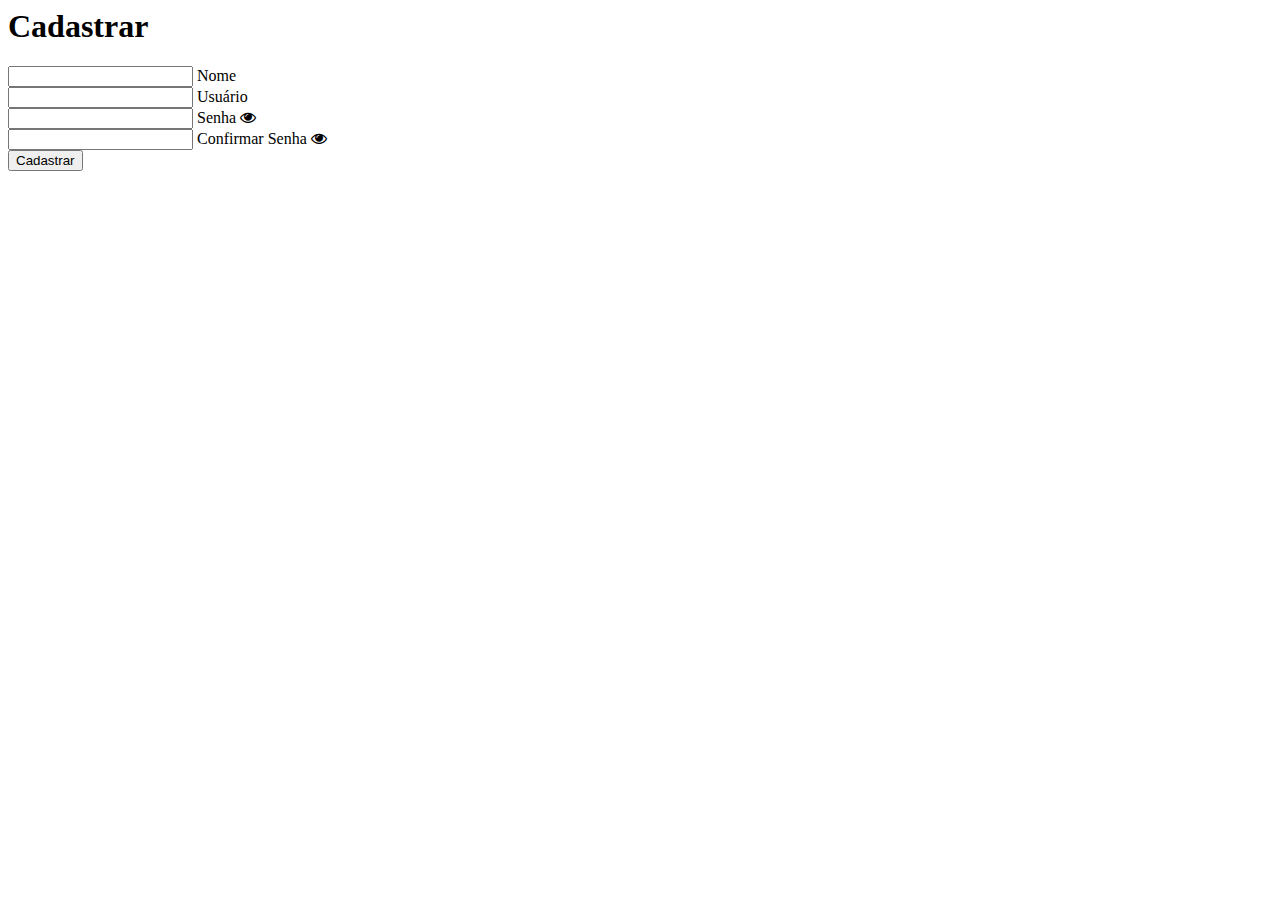
==== pages/cadastro.html @ 391de8b0 "cadastro html" ====
<head>
    <link rel="stylesheet" href="https://stackpath.bootstrapcdn.com/font-awesome/4.7.0/css/font-awesome.min.css">
    <link rel="stylesheet" href="..">
</head>

<body>

    <div class='container'>
        <div class='card'>
            <h1> Cadastrar </h1>

            <div id='msgError'></div>
            <div id='msgSuccess'></div>

            <div class="label-float">
                <input type="text" id="nome" placeholder=" " required>
                <label id="labelNome" for="nome">Nome</label>
            </div>

            <div class="label-float">
                <input type="text" id="usuario" placeholder=" " required>
                <label id="labelUsuario" for="usuario">Usuário</label>
            </div>

            <div class="label-float">
                <input type="password" id="senha" placeholder=" " required>
                <label id="labelSenha" for="senha">Senha</label>
                <i id="verSenha" class="fa fa-eye" aria-hidden="true"></i>

            </div>

            <div class="label-float">
                <input type="password" id="confirmSenha" placeholder=" " required>
                <label id="labelConfirmSenha" for="confirmSenha">Confirmar Senha</label>
                <i id="verConfirmSenha" class="fa fa-eye" aria-hidden="true"></i>
            </div>

            <div class='justify-center'>
                <button onclick='cadastrar()'>Cadastrar</button>
            </div>


        </div>
    </div>
</body>
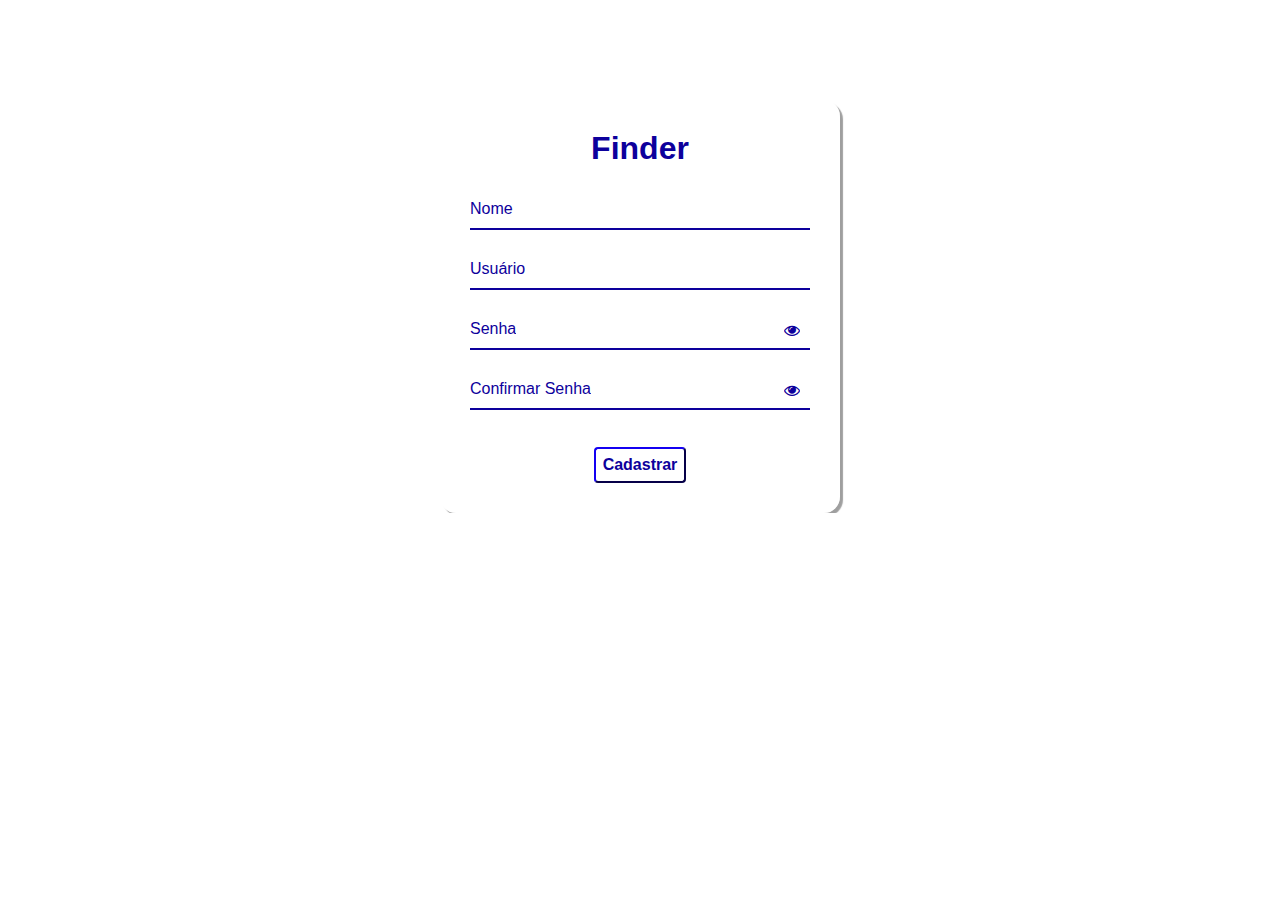
==== commit 5905845f: "tela de cadastro, html, css, js" ====
--- a/pages/cadastro.html
+++ b/pages/cadastro.html
@@ -1,13 +1,14 @@
 <head>
     <link rel="stylesheet" href="https://stackpath.bootstrapcdn.com/font-awesome/4.7.0/css/font-awesome.min.css">
-    <link rel="stylesheet" href="..">
+    <link rel="stylesheet" href="../estilos/cadastro.css">
+    <link rel="stylesheet" href="../pages/cadastro.js">
 </head>
 
 <body>
 
     <div class='container'>
         <div class='card'>
-            <h1> Cadastrar </h1>
+            <h1> Finder </h1>
 
             <div id='msgError'></div>
             <div id='msgSuccess'></div>
--- a/estilos/cadastro.css
+++ b/estilos/cadastro.css
@@ -0,0 +1,145 @@
+:root {
+    --cor-fundo: #f8f8f8;
+    --cor-principal: #007bff;
+    --cor-secundaria: #343a40;
+    --cor-texto: #333;
+}
+
+* {
+    padding: 0;
+    margin: 0;
+    box-sizing: border-box;
+    overflow: hidden;
+}
+
+@import url('https://fonts.googleapis.com/css2?family=Roboto:ital,wght@0,100;0,300;0,400;0,500;0,700;0,900;1,100;1,300;1,400;1,500;1,700;1,900&display=swap');
+
+* {
+  margin: 0;
+  padding: 0;
+  font-family: 'Roboto', sans-serif;
+}
+
+body {
+  background-image: url(https://i.imgur.com/XbRg9D7.png);
+  background-repeat: no-repeat;
+  background-size: cover;
+  background-attachment: fixed
+  
+}
+
+.container {
+  display: flex;
+  justify-content: center;
+  width: 100%;
+  margin-top: 100px;
+}
+
+.card {
+  background-color: #ffffff80;
+  padding: 30px;
+  border-radius: 4%;
+  box-shadow: 3px 3px 1px 0px #00000060;
+  width: 400px;
+}
+
+h1{
+  text-align: center;
+  margin-bottom: 20px;
+  color: #0d009c
+}
+
+.label-float input{
+  width: 100%;
+  padding: 5px 5px;
+  display: inline-block;
+  border: 0;
+  border-bottom: 2px solid #0d009c;
+  background-color: transparent;
+  outline: none;
+  min-width: 180px;
+  font-size: 16px;
+  transition: all .3s ease-out;
+  border-radius: 0;
+  
+}
+
+.label-float{
+  position: relative;
+  padding-top: 13px;
+  margin-top: 5%;
+  margin-bottom: 5%;
+}
+
+.label-float input:focus{
+  border-bottom: 2px solid #4038a0;
+}
+
+.label-float label{
+  color: #0d009c;
+  pointer-event: none;
+  position: absolute;
+  top: 0;
+  left: 0;
+  margin-top: 13px;
+  transition: all .3s ease-out;
+}
+
+.label-float input:focus + label,
+.label-float input:valid + label{
+  font-size: 13px;
+  margin-top: 0;
+  color: #4038a0
+}
+
+button{
+  background-color: transparent;
+  border-color: #0d009c;
+  color: #0d009c;
+  padding: 7px;
+  font-weight: bold;
+  font-size: 12pt;
+  margin-top: 20px;
+  border-radius: 4px;
+  cursor: pointer;
+  outline: none;
+  transition: all .4s ease-out;
+}
+
+button:hover{
+  background-color: #0d009c;
+  color: #fff;
+}
+
+.justify-center{
+  display: flex;
+  justify-content: center;
+}
+
+.fa-eye{
+  position: absolute;
+  top: 15px;
+  right: 10px;
+  cursor: pointer;
+  color: #0d009c;
+}
+
+#msgError{
+  text-align: center;
+  color: #ff0000;
+  background-color: #ffbbbb;
+  padding: 10px;
+  border-radius: 4px;
+  display: none;
+}
+
+#msgSuccess{
+  text-align: center;
+  color: #00bb00;
+  background-color: #bbffbe;
+  padding: 10px;
+  border-radius: 4px;
+  display: none;
+}
+
+
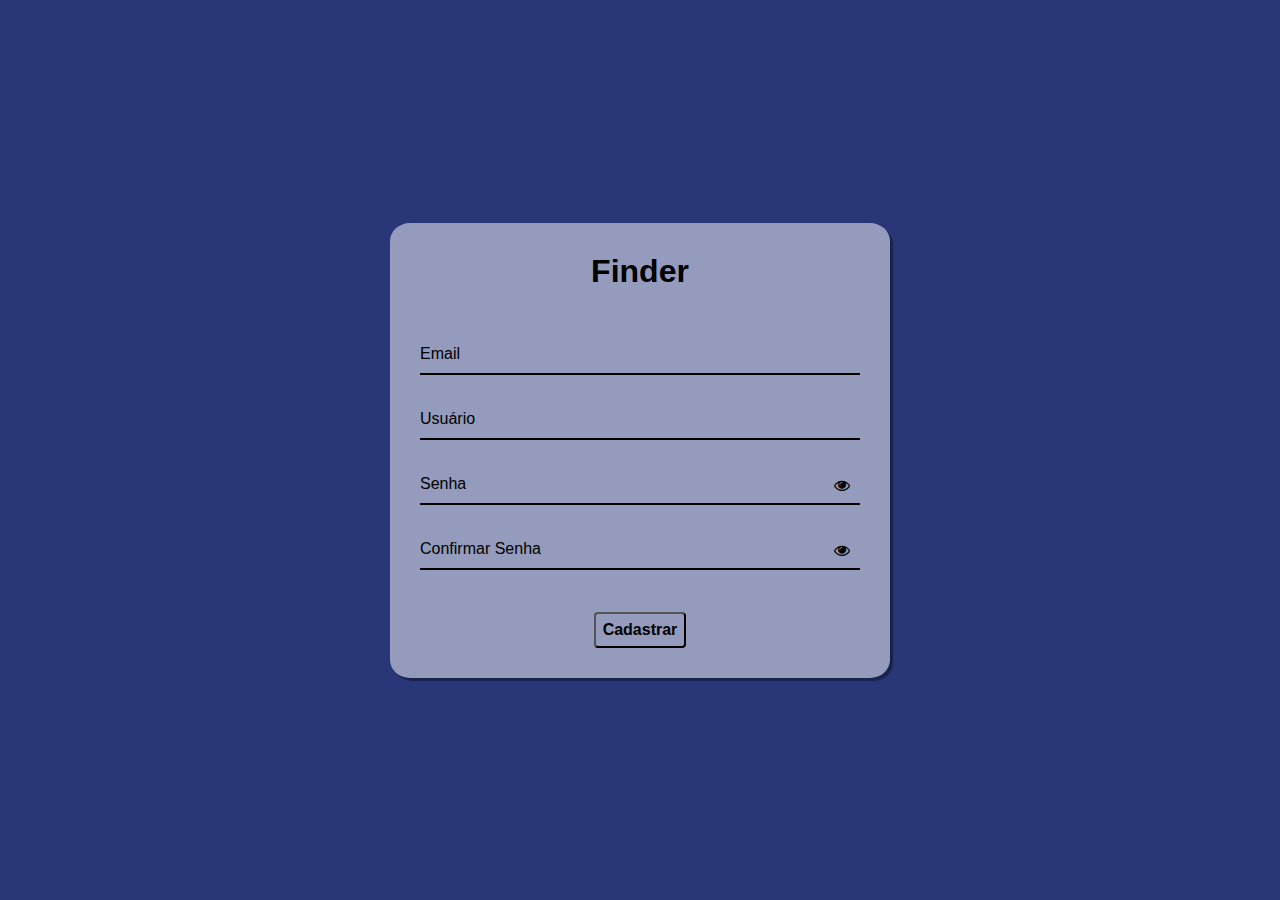
==== commit 4ba59b41: "ajeitando sla" ====
--- a/pages/cadastro.html
+++ b/pages/cadastro.html
@@ -1,8 +1,16 @@
+<!DOCTYPE html>
+<html lang="pt-br">
+
 <head>
-    <link rel="stylesheet" href="https://stackpath.bootstrapcdn.com/font-awesome/4.7.0/css/font-awesome.min.css">
-    <link rel="stylesheet" href="../estilos/cadastro.css">
-    <link rel="stylesheet" href="../pages/cadastro.js">
-</head>
+    <meta charset="UTF-8">
+    <meta name="viewport" content="width=device-width, initial-scale=1.0">
+    <title>Finder</title>
+
+    <head>
+        <link rel="stylesheet" href="https://stackpath.bootstrapcdn.com/font-awesome/4.7.0/css/font-awesome.min.css">
+        <link rel="stylesheet" href="../estilos/cadastro.css">
+        <link rel="stylesheet" href="../pages/cadastro.js">
+    </head>
 
 <body>
 
@@ -13,32 +21,35 @@
             <div id='msgError'></div>
             <div id='msgSuccess'></div>
 
-            <div class="label-float">
-                <input type="text" id="nome" placeholder=" " required>
-                <label id="labelNome" for="nome">Nome</label>
-            </div>
+            <form action="">
+                <div class="label-float">
+                    <input type="email" id="nome" placeholder=" " required>
+                    <label id="labelNome" for="nome">Email</label>
+                </div>
 
-            <div class="label-float">
-                <input type="text" id="usuario" placeholder=" " required>
-                <label id="labelUsuario" for="usuario">Usuário</label>
-            </div>
+                <div class="label-float">
+                    <input type="text" id="usuario" placeholder=" " required >
+                    <label id="labelUsuario" for="usuario">Usuário</label>
+                </div>
 
-            <div class="label-float">
-                <input type="password" id="senha" placeholder=" " required>
-                <label id="labelSenha" for="senha">Senha</label>
-                <i id="verSenha" class="fa fa-eye" aria-hidden="true"></i>
+                <div class="label-float">
+                    <input type="password" id="senha" placeholder=" " required minlength="5">
+                    <label id="labelSenha" for="senha">Senha</label>
+                    <i id="verSenha" class="fa fa-eye" aria-hidden="true"></i>
 
-            </div>
+                </div>
 
-            <div class="label-float">
-                <input type="password" id="confirmSenha" placeholder=" " required>
-                <label id="labelConfirmSenha" for="confirmSenha">Confirmar Senha</label>
-                <i id="verConfirmSenha" class="fa fa-eye" aria-hidden="true"></i>
-            </div>
+                <div class="label-float">
+                    <input type="password" id="confirmSenha" placeholder=" " required>
+                    <label id="labelConfirmSenha" for="confirmSenha">Confirmar Senha</label>
+                    <i id="verConfirmSenha" class="fa fa-eye" aria-hidden="true"></i>
+                </div>
 
-            <div class='justify-center'>
-                <button onclick='cadastrar()'>Cadastrar</button>
-            </div>
+                <div class='justify-center'>
+                    <button onclick='cadastrar()'>Cadastrar</button>
+
+                </div>
+            </form>
 
 
         </div>
--- a/estilos/cadastro.css
+++ b/estilos/cadastro.css
@@ -21,18 +21,21 @@
 }
 
 body {
-  background-image: url(https://i.imgur.com/XbRg9D7.png);
+  background-color: rgb(41, 55, 121);
   background-repeat: no-repeat;
   background-size: cover;
-  background-attachment: fixed
+  background-attachment: fixed;
+  width: 100vw;
+  height: 100vh;
   
 }
-
+  
 .container {
   display: flex;
   justify-content: center;
-  width: 100%;
-  margin-top: 100px;
+  width: 100vw;
+  height: 100vh;
+  align-items: center;
 }
 
 .card {
@@ -40,13 +43,15 @@
   padding: 30px;
   border-radius: 4%;
   box-shadow: 3px 3px 1px 0px #00000060;
-  width: 400px;
+  width: 500px;
+  
+
 }
 
 h1{
   text-align: center;
   margin-bottom: 20px;
-  color: #0d009c
+  color: #000000
 }
 
 .label-float input{
@@ -54,7 +59,7 @@
   padding: 5px 5px;
   display: inline-block;
   border: 0;
-  border-bottom: 2px solid #0d009c;
+  border-bottom: 2px solid #000000;
   background-color: transparent;
   outline: none;
   min-width: 180px;
@@ -72,12 +77,12 @@
 }
 
 .label-float input:focus{
-  border-bottom: 2px solid #4038a0;
+  border-bottom: 2px solid #000000;
 }
 
 .label-float label{
-  color: #0d009c;
-  pointer-event: none;
+  color: #000000;
+  pointer-events: none;
   position: absolute;
   top: 0;
   left: 0;
@@ -94,8 +99,8 @@
 
 button{
   background-color: transparent;
-  border-color: #0d009c;
-  color: #0d009c;
+  border-color: #000000;
+  color: #000000;
   padding: 7px;
   font-weight: bold;
   font-size: 12pt;
@@ -107,7 +112,7 @@
 }
 
 button:hover{
-  background-color: #0d009c;
+  background-color: #000000;
   color: #fff;
 }
 
@@ -121,7 +126,7 @@
   top: 15px;
   right: 10px;
   cursor: pointer;
-  color: #0d009c;
+  color: #000000;
 }
 
 #msgError{
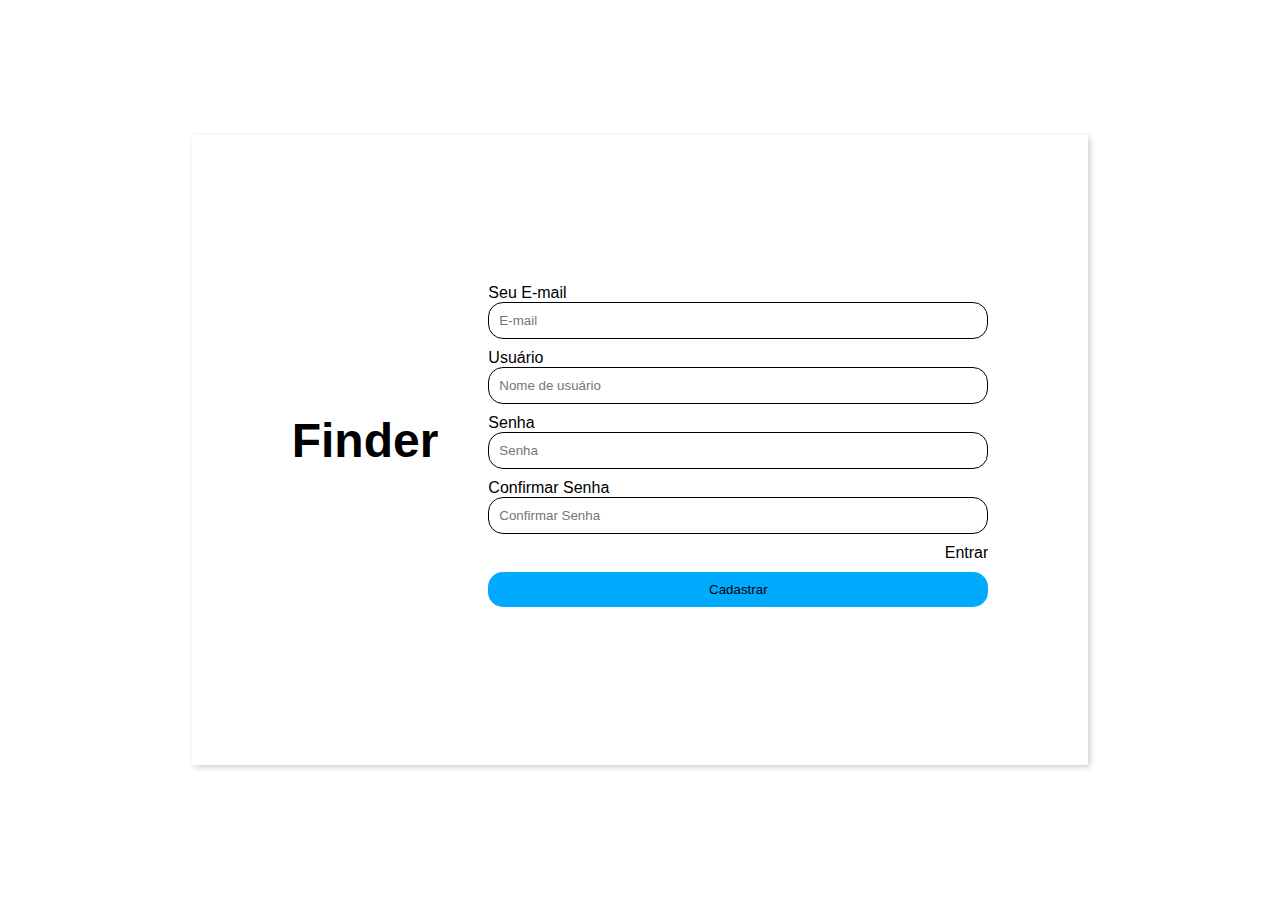
==== commit a2460dad: ":)" ====
--- a/pages/cadastro.html
+++ b/pages/cadastro.html
@@ -9,47 +9,30 @@
     <head>
         <link rel="stylesheet" href="https://stackpath.bootstrapcdn.com/font-awesome/4.7.0/css/font-awesome.min.css">
         <link rel="stylesheet" href="../estilos/cadastro.css">
-        <link rel="stylesheet" href="../pages/cadastro.js">
+        <link rel="stylesheet" href="../cadastro.js">
+        <link rel="stylesheet" href="../estilos/loginRegister.css">
     </head>
 
 <body>
 
     <div class='container'>
-        <div class='card'>
+        <div class='section section2'>
             <h1> Finder </h1>
 
-            <div id='msgError'></div>
-            <div id='msgSuccess'></div>
-
             <form action="">
-                <div class="label-float">
-                    <input type="email" id="nome" placeholder=" " required>
-                    <label id="labelNome" for="nome">Email</label>
-                </div>
-
-                <div class="label-float">
-                    <input type="text" id="usuario" placeholder=" " required >
-                    <label id="labelUsuario" for="usuario">Usuário</label>
-                </div>
-
-                <div class="label-float">
-                    <input type="password" id="senha" placeholder=" " required minlength="5">
-                    <label id="labelSenha" for="senha">Senha</label>
-                    <i id="verSenha" class="fa fa-eye" aria-hidden="true"></i>
-
-                </div>
-
-                <div class="label-float">
-                    <input type="password" id="confirmSenha" placeholder=" " required>
-                    <label id="labelConfirmSenha" for="confirmSenha">Confirmar Senha</label>
-                    <i id="verConfirmSenha" class="fa fa-eye" aria-hidden="true"></i>
-                </div>
-
-                <div class='justify-center'>
-                    <button onclick='cadastrar()'>Cadastrar</button>
-
-                </div>
+                <label for="email">Seu E-mail</label>
+                <input type="email" required placeholder="E-mail">
+                <label for="">Usuário</label>
+                <input type="text" required placeholder="Nome de usuário">
+                <label for="password">Senha</label>
+                <input type="password" required placeholder="Senha">
+                <label for="password">Confirmar Senha</label>
+                <input type="password" required placeholder="Confirmar Senha">
+                <a class="register" href="login.html">Entrar</a>
+                <input class="btn" type="submit" value="Cadastrar">
             </form>
+            
+            </form></div>
 
 
         </div>
--- a/estilos/cadastro.css
+++ b/estilos/cadastro.css
@@ -20,8 +20,13 @@
   font-family: 'Roboto', sans-serif;
 }
 
+a { 
+    text-decoration: none;
+    color: #000;
+}
+
 body {
-  background-color: rgb(41, 55, 121);
+  background: #FFF;
   background-repeat: no-repeat;
   background-size: cover;
   background-attachment: fixed;
@@ -36,16 +41,16 @@
   width: 100vw;
   height: 100vh;
   align-items: center;
+
 }
 
-.card {
-  background-color: #ffffff80;
-  padding: 30px;
-  border-radius: 4%;
-  box-shadow: 3px 3px 1px 0px #00000060;
-  width: 500px;
-  
-
+input {
+    padding: 10px;
+    margin-bottom: 10px;
+    border-radius: 15px;
+    border: none;
+    border: 1px solid black;
+    outline: none;
 }
 
 h1{
@@ -67,6 +72,11 @@
   transition: all .3s ease-out;
   border-radius: 0;
   
+}
+
+form {
+    display: flex;
+    flex-direction: column;
 }
 
 .label-float{
@@ -94,7 +104,7 @@
 .label-float input:valid + label{
   font-size: 13px;
   margin-top: 0;
-  color: #4038a0
+  color: #000;
 }
 
 button{
@@ -112,7 +122,7 @@
 }
 
 button:hover{
-  background-color: #000000;
+  background-color: #666666  ;
   color: #fff;
 }
 
@@ -145,6 +155,4 @@
   padding: 10px;
   border-radius: 4px;
   display: none;
-}
-
-
+}--- a/estilos/loginRegister.css
+++ b/estilos/loginRegister.css
@@ -0,0 +1,136 @@
+:root {
+    --cor-fundo: #f8f8f8;
+    --cor-principal: #007bff;
+    --cor-secundaria: #343a40;
+    --cor-texto: #333;
+}
+
+* {
+    padding: 0;
+    margin: 0;
+    box-sizing: border-box;
+    overflow: hidden;
+}
+
+body {
+    font-family: Arial, sans-serif;
+    width: 100vw;
+    height: 100vh;
+    background: #FFF;
+
+}
+.cabecalho {
+    background-color: var(--cor-principal);
+    color: white;
+    padding: 20px;
+    text-align: center;
+    display: flex;
+    justify-content: space-between;
+    align-items: center;
+}
+
+.cabecalho-logo{
+    display: flex;
+    justify-content: center;
+    align-items: center;
+    gap: 10px;
+}
+
+.navegacao ul {
+    list-style: none;
+    padding: 0;
+    display: flex;
+    justify-content: center;
+}
+
+.navegacao ul li {
+    display: inline;
+    margin: 0 15px;
+}
+
+.navegacao a {
+    color: white;
+    text-decoration: none;
+}
+
+main {
+    width: 100vw;
+    height: 100vh;
+    display: flex;
+    justify-content: center;
+    align-items: center;
+}
+
+.section {
+    width: 70%;
+    height: 70%;
+    display: flex;
+    justify-content: center;
+    align-items: center;
+    gap: 10%;   
+    box-shadow: 2px 2px 6px rgba(0, 0, 0, 0.2);
+}
+
+
+.section2 {
+    display: flex;
+    gap: 50px;
+}
+.infos {
+    display: flex;
+    flex-direction: column;
+    width: 40%;
+    padding: 20px;
+}
+
+h1 {
+    font-size: 3rem;
+    margin-bottom: 20px;
+}
+
+.formClass {
+    width: 60%;
+    padding: 20px;
+    display: flex;
+    justify-content: center;
+    align-items: center;
+}
+
+form {
+    display: flex;
+    flex-direction: column;
+    width: 500px    ;
+    
+}
+
+input {
+    padding: 10px;
+    margin-bottom: 10px;
+    border-radius: 15px;
+    border: none;
+    border: 1px solid black;
+    outline: none;
+}
+
+span {
+    display: flex;
+    justify-content: space-between;
+}
+
+.register {
+    align-self: flex-end;
+}
+
+.btn {
+    margin: 10px 0;
+    background-color: #00aaff;
+    cursor: pointer;
+    border: none;
+}
+
+.btn:hover {
+    background-color: var(--cor-principal);
+    transition: 0.2s;
+    color: var(--cor-fundo);
+    border: none;
+}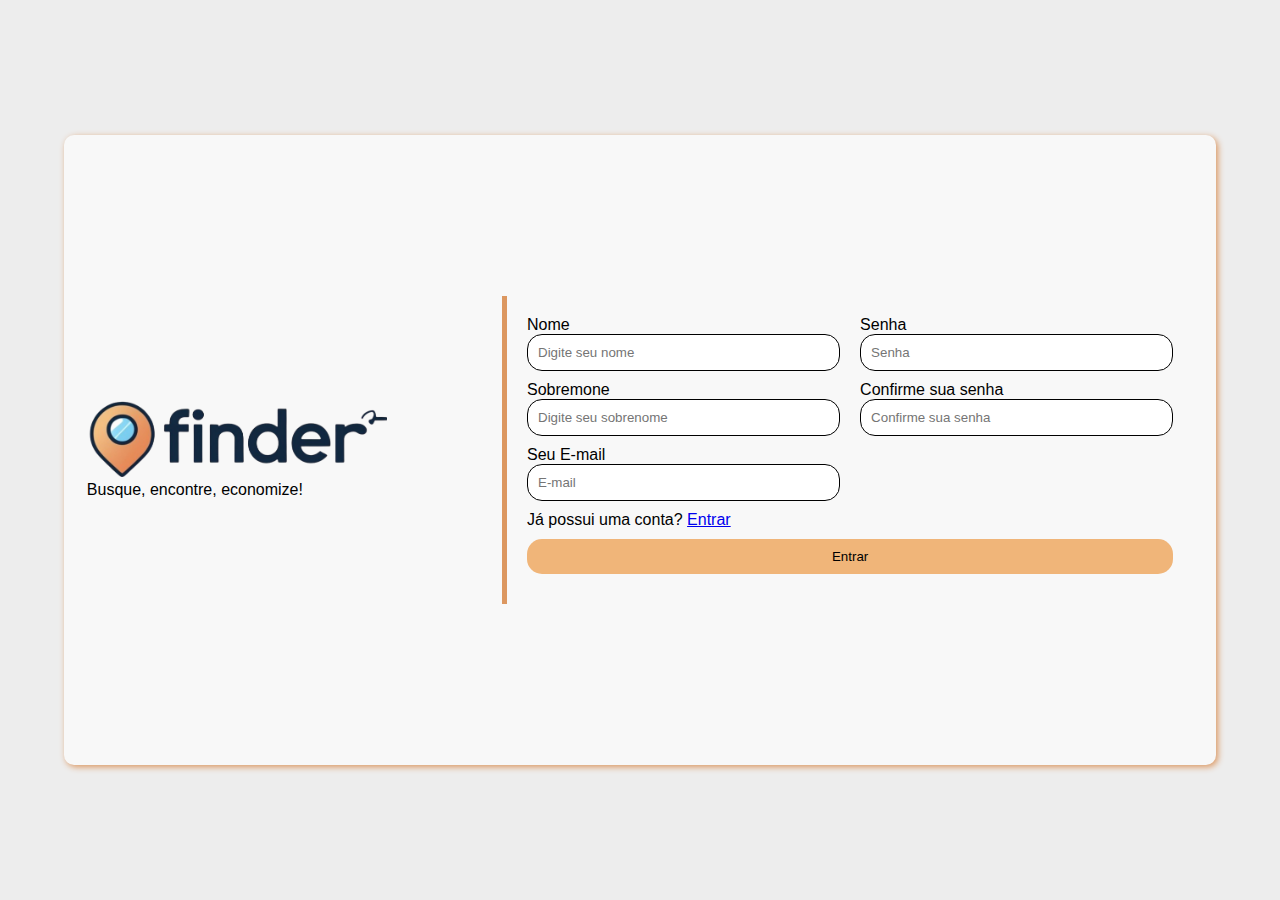
==== commit 86930ffa: "mudando o estilo do site, fazendo a tela de login e cadastro, e começando a fazer os favoritos" ====
--- a/pages/cadastro.html
+++ b/pages/cadastro.html
@@ -1,40 +1,46 @@
 <!DOCTYPE html>
 <html lang="pt-br">
-
 <head>
     <meta charset="UTF-8">
     <meta name="viewport" content="width=device-width, initial-scale=1.0">
     <title>Finder</title>
-
-    <head>
-        <link rel="stylesheet" href="https://stackpath.bootstrapcdn.com/font-awesome/4.7.0/css/font-awesome.min.css">
-        <link rel="stylesheet" href="../estilos/cadastro.css">
-        <link rel="stylesheet" href="../cadastro.js">
-        <link rel="stylesheet" href="../estilos/loginRegister.css">
-    </head>
-
+    <link rel="stylesheet" href="https://cdn.jsdelivr.net/npm/bootstrap-icons@1.11.3/font/bootstrap-icons.min.css">
+    <link rel="stylesheet" href="../estilos/loginRegister.css">
+</head>
 <body>
-
-    <div class='container'>
-        <div class='section section2'>
-            <h1> Finder </h1>
-
-            <form action="">
-                <label for="email">Seu E-mail</label>
-                <input type="email" required placeholder="E-mail">
-                <label for="">Usuário</label>
-                <input type="text" required placeholder="Nome de usuário">
-                <label for="password">Senha</label>
-                <input type="password" required placeholder="Senha">
-                <label for="password">Confirmar Senha</label>
-                <input type="password" required placeholder="Confirmar Senha">
-                <a class="register" href="login.html">Entrar</a>
-                <input class="btn" type="submit" value="Cadastrar">
-            </form>
-            
-            </form></div>
-
-
-        </div>
-    </div>
-</body>+    
+    
+    <main>
+            <div class="section">
+                <div class="info ">
+                    <a href="../index.html"><img src="../imagens/logo-certa.png" alt="Logo do site Finder"></a>
+                    <p>Busque, encontre, economize!</p>
+                </div>
+                <div class="formClass">
+                    <form action="">
+                        <div class="form-container">
+                            <div class="form-name">
+                                <label for="nome">Nome</label>
+                                <input type="text" name="nome" id="nome" required placeholder="Digite seu nome">
+                                <label for="sobrenome">Sobremone</label>
+                                <input type="text" name="sobrenome" id="sobrenome" required placeholder="Digite seu sobrenome">
+                                <label for="email">Seu E-mail</label>
+                                <input type="email" required placeholder="E-mail">
+                            </div>
+                            <div class="form-blocked">
+                                <label for="password">Senha</label>
+                                <input type="password" required placeholder="Senha">
+                                <label for="password">Confirme sua senha</label>
+                                <input type="password" required placeholder="Confirme sua senha">
+                            </div>
+                        </div>
+                
+                        <p>Já possui uma conta? <a class="register" href="login.html">Entrar</a></p>
+                        <input class="btn" type="submit" value="Entrar">
+                    </form>
+                </div>
+            </div>
+    </main>
+    
+</body>
+</html> --- a/estilos/loginRegister.css
+++ b/estilos/loginRegister.css
@@ -1,8 +1,13 @@
 :root {
-    --cor-fundo: #f8f8f8;
-    --cor-principal: #007bff;
-    --cor-secundaria: #343a40;
-    --cor-texto: #333;
+    --cor-branco: #f8f8f8;
+    --cor-principal: #DC9760;
+    --cor-secundaria: #F0B579;
+    --cor-destaque: #F7E6D2;
+    --cor-destaque: #DC9760;
+    --cor-cinza-escuro-neutro:#383838;
+    --cor-secundario-hover:#FFDBC4;
+    --cor-bg: #EDEDED;
+
 }
 
 * {
@@ -16,42 +21,9 @@
     font-family: Arial, sans-serif;
     width: 100vw;
     height: 100vh;
-    background: #FFF;
-
-}
-.cabecalho {
-    background-color: var(--cor-principal);
-    color: white;
-    padding: 20px;
-    text-align: center;
-    display: flex;
-    justify-content: space-between;
-    align-items: center;
+    background-color: var(--cor-bg);
 }
 
-.cabecalho-logo{
-    display: flex;
-    justify-content: center;
-    align-items: center;
-    gap: 10px;
-}
-
-.navegacao ul {
-    list-style: none;
-    padding: 0;
-    display: flex;
-    justify-content: center;
-}
-
-.navegacao ul li {
-    display: inline;
-    margin: 0 15px;
-}
-
-.navegacao a {
-    color: white;
-    text-decoration: none;
-}
 
 main {
     width: 100vw;
@@ -62,13 +34,15 @@
 }
 
 .section {
-    width: 70%;
+    width:90%;
     height: 70%;
     display: flex;
     justify-content: center;
     align-items: center;
     gap: 10%;   
-    box-shadow: 2px 2px 6px rgba(0, 0, 0, 0.2);
+    box-shadow: 2px 2px 6px var(--cor-principal);
+    background-color: var(--cor-branco);
+    border-radius: 10px;
 }
 
 
@@ -79,13 +53,13 @@
 .infos {
     display: flex;
     flex-direction: column;
-    width: 40%;
-    padding: 20px;
+    padding: 50px;
+    align-items: center;
+    width: 100%;
 }
 
-h1 {
-    font-size: 3rem;
-    margin-bottom: 20px;
+img {
+width: 300px;
 }
 
 .formClass {
@@ -94,6 +68,28 @@
     display: flex;
     justify-content: center;
     align-items: center;
+    border-left: 5px solid var(--cor-principal);
+}
+
+.formClass form {
+    width: 100%;
+}
+
+.form-container {
+    display: flex;
+    gap: 20px;
+}
+
+.form-name {
+    display: flex;
+    flex-direction: column;
+    width: 50%;
+}
+
+.form-blocked {
+    display: flex;
+    flex-direction: column;
+    width: 50%;
 }
 
 form {
@@ -123,7 +119,7 @@
 
 .btn {
     margin: 10px 0;
-    background-color: #00aaff;
+    background-color: var(--cor-secundaria);
     cursor: pointer;
     border: none;
 }
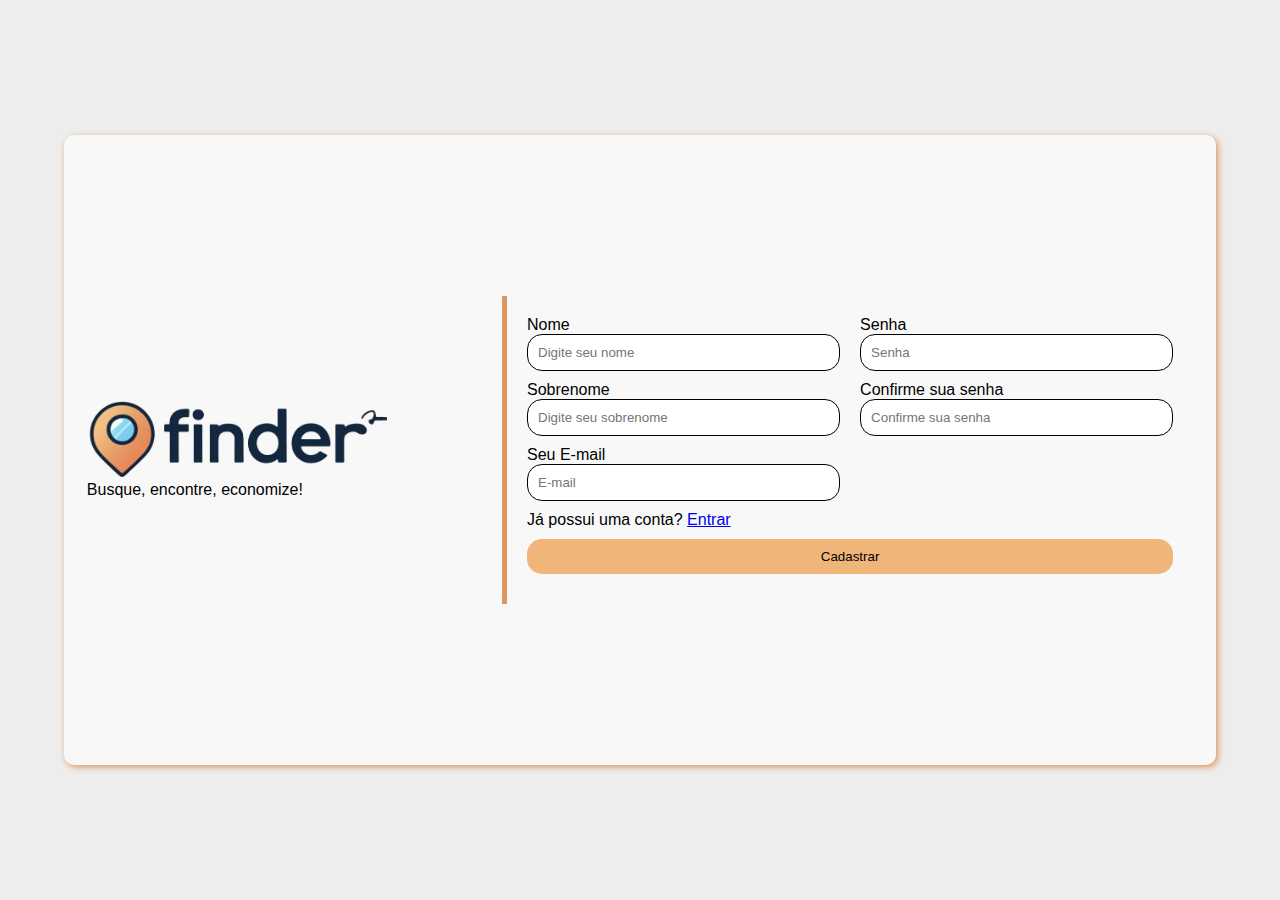
==== commit 0d9d7d57: "adicionando o php" ====
--- a/pages/cadastro.html
+++ b/pages/cadastro.html
@@ -8,39 +8,38 @@
     <link rel="stylesheet" href="../estilos/loginRegister.css">
 </head>
 <body>
-    
-    
     <main>
-            <div class="section">
-                <div class="info ">
-                    <a href="../index.html"><img src="../imagens/logo-certa.png" alt="Logo do site Finder"></a>
-                    <p>Busque, encontre, economize!</p>
-                </div>
-                <div class="formClass">
-                    <form action="">
-                        <div class="form-container">
-                            <div class="form-name">
-                                <label for="nome">Nome</label>
-                                <input type="text" name="nome" id="nome" required placeholder="Digite seu nome">
-                                <label for="sobrenome">Sobremone</label>
-                                <input type="text" name="sobrenome" id="sobrenome" required placeholder="Digite seu sobrenome">
-                                <label for="email">Seu E-mail</label>
-                                <input type="email" required placeholder="E-mail">
-                            </div>
-                            <div class="form-blocked">
-                                <label for="password">Senha</label>
-                                <input type="password" required placeholder="Senha">
-                                <label for="password">Confirme sua senha</label>
-                                <input type="password" required placeholder="Confirme sua senha">
-                            </div>
+        <div class="section">
+            <div class="info">
+                <a href="../index.html"><img src="../imagens/logo-certa.png" alt="Logo do site Finder"></a>
+                <p>Busque, encontre, economize!</p>
+            </div>
+            <div class="formClass">
+                <form action="../php/cadastro.php" method="POST">
+                    <div class="form-container">
+                        <div class="form-name">
+                            <label for="nome">Nome</label>
+                            <input type="text" name="nome" id="nome" required placeholder="Digite seu nome">
+                            <label for="sobrenome">Sobrenome</label>
+                            <input type="text" name="sobrenome" id="sobrenome" required placeholder="Digite seu sobrenome">
+                            <label for="email">Seu E-mail</label>
+                            <input type="email" name="email" id="email" required placeholder="E-mail">
                         </div>
-                
-                        <p>Já possui uma conta? <a class="register" href="login.html">Entrar</a></p>
-                        <input class="btn" type="submit" value="Entrar">
-                    </form>
-                </div>
+                        <div class="form-blocked">
+                            <label for="password">Senha</label>
+                            <input type="password" name="senha" id="senha" required placeholder="Senha">
+                            <label for="confirmPassword">Confirme sua senha</label>
+                            <input type="password" name="confirmSenha" id="confirmSenha" required placeholder="Confirme sua senha">
+                        </div>
+                    </div>
+                    <p>Já possui uma conta? <a class="register" href="login.html">Entrar</a></p>
+                    <input class="btn" type="submit" value="Cadastrar">
+                </form>
+                <div id="message"></div>                
+            
+                    
             </div>
+        </div>
     </main>
-    
 </body>
-</html> +</html>
--- a/estilos/loginRegister.css
+++ b/estilos/loginRegister.css
@@ -4,62 +4,60 @@
     --cor-secundaria: #F0B579;
     --cor-destaque: #F7E6D2;
     --cor-destaque: #DC9760;
-    --cor-cinza-escuro-neutro:#383838;
-    --cor-secundario-hover:#FFDBC4;
-    --cor-bg: #EDEDED;
-
+    --cor-cinza-escuro-neutro: #383838;
+    --cor-secundario-hover: #FFDBC4;
+    --cor-bg: #EDEDED
 }
 
 * {
     padding: 0;
     margin: 0;
     box-sizing: border-box;
-    overflow: hidden;
+    overflow: hidden
 }
 
 body {
     font-family: Arial, sans-serif;
     width: 100vw;
     height: 100vh;
-    background-color: var(--cor-bg);
+    background-color: var(--cor-bg)
 }
-
 
 main {
     width: 100vw;
     height: 100vh;
     display: flex;
     justify-content: center;
-    align-items: center;
+    align-items: center
 }
 
 .section {
-    width:90%;
+    width: 90%;
     height: 70%;
     display: flex;
     justify-content: center;
     align-items: center;
-    gap: 10%;   
+    gap: 10%;
     box-shadow: 2px 2px 6px var(--cor-principal);
     background-color: var(--cor-branco);
-    border-radius: 10px;
+    border-radius: 10px
 }
-
 
 .section2 {
     display: flex;
-    gap: 50px;
+    gap: 50px
 }
+
 .infos {
     display: flex;
     flex-direction: column;
     padding: 50px;
     align-items: center;
-    width: 100%;
+    width: 100%
 }
 
 img {
-width: 300px;
+    width: 300px
 }
 
 .formClass {
@@ -68,35 +66,34 @@
     display: flex;
     justify-content: center;
     align-items: center;
-    border-left: 5px solid var(--cor-principal);
+    border-left: 5px solid var(--cor-principal)
 }
 
 .formClass form {
-    width: 100%;
+    width: 100%
 }
 
 .form-container {
     display: flex;
-    gap: 20px;
+    gap: 20px
 }
 
 .form-name {
     display: flex;
     flex-direction: column;
-    width: 50%;
+    width: 50%
 }
 
 .form-blocked {
     display: flex;
     flex-direction: column;
-    width: 50%;
+    width: 50%
 }
 
 form {
     display: flex;
     flex-direction: column;
-    width: 500px    ;
-    
+    width: 500px
 }
 
 input {
@@ -104,29 +101,29 @@
     margin-bottom: 10px;
     border-radius: 15px;
     border: none;
-    border: 1px solid black;
-    outline: none;
+    border: 1px solid #000;
+    outline: none
 }
 
 span {
     display: flex;
-    justify-content: space-between;
+    justify-content: space-between
 }
 
 .register {
-    align-self: flex-end;
+    align-self: flex-end
 }
 
 .btn {
     margin: 10px 0;
     background-color: var(--cor-secundaria);
     cursor: pointer;
-    border: none;
+    border: none
 }
 
 .btn:hover {
     background-color: var(--cor-principal);
-    transition: 0.2s;
+    transition: .2s;
     color: var(--cor-fundo);
-    border: none;
+    border: none
 }